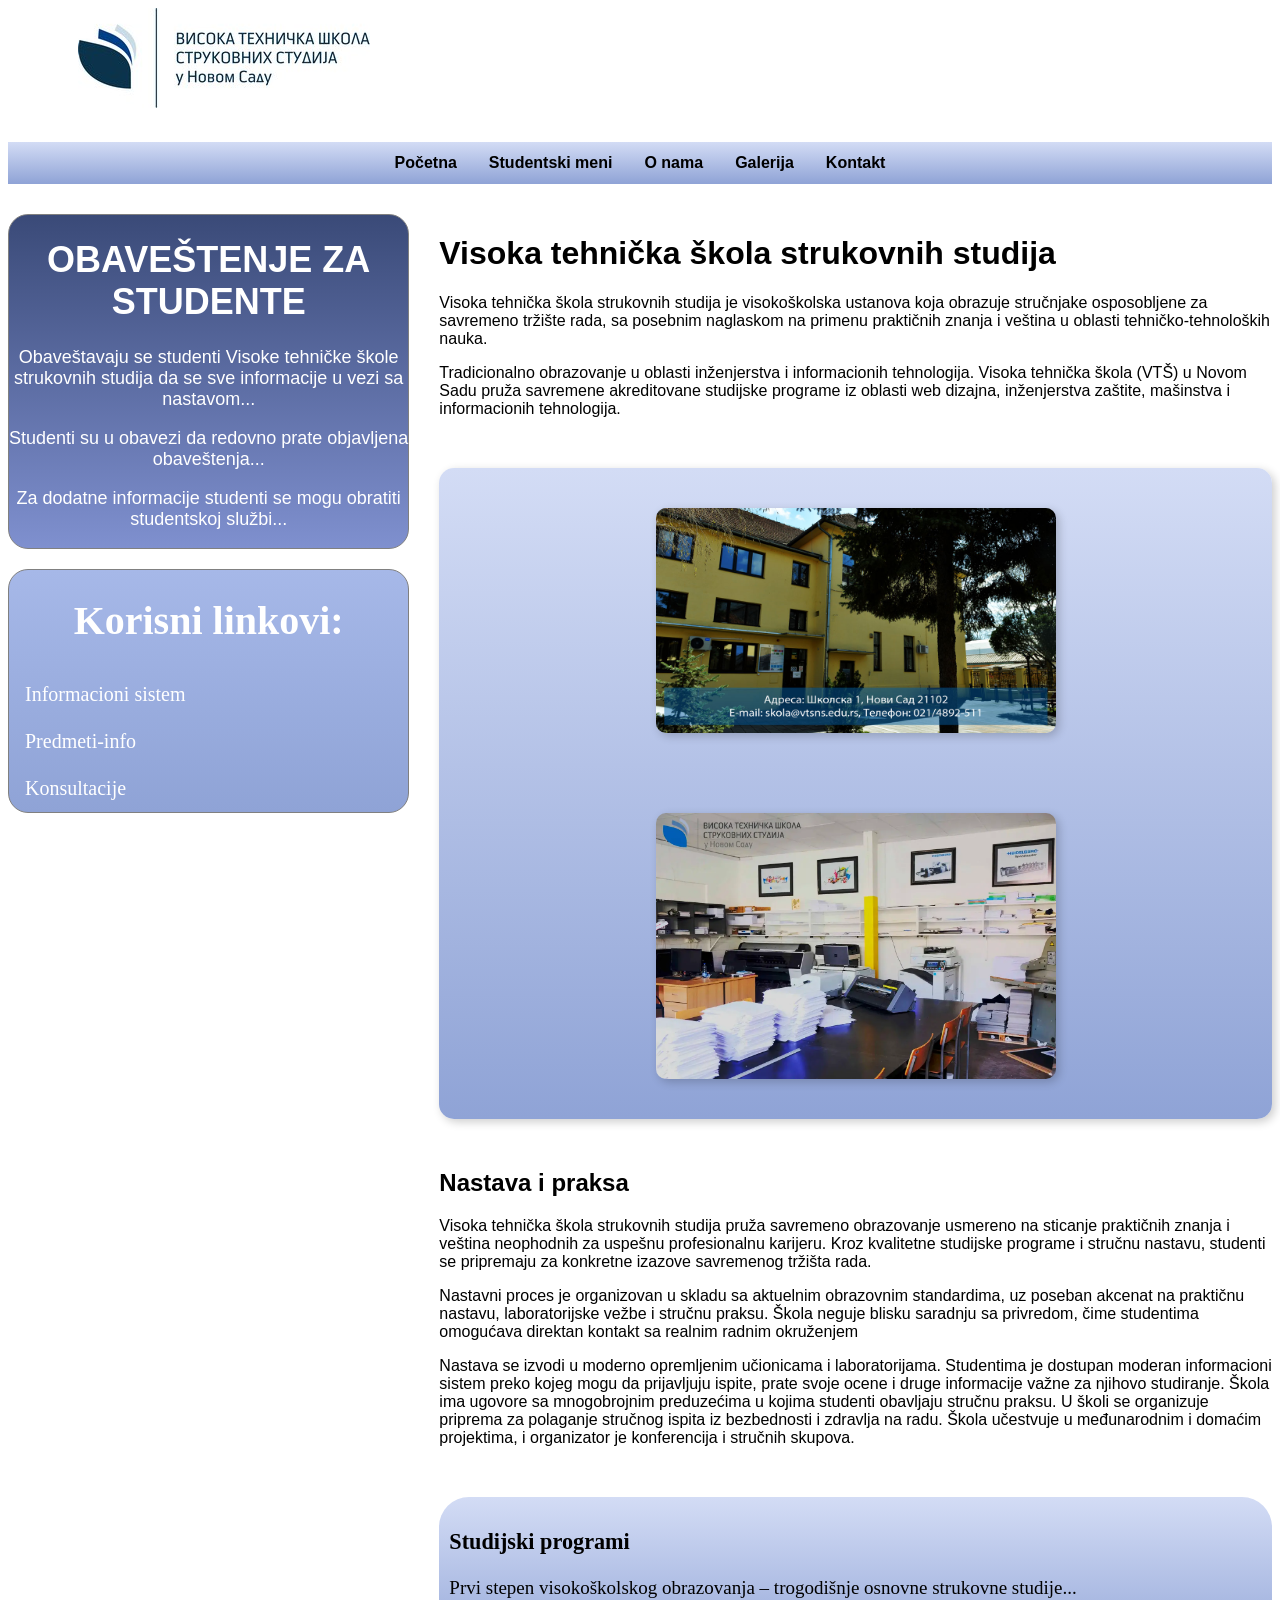
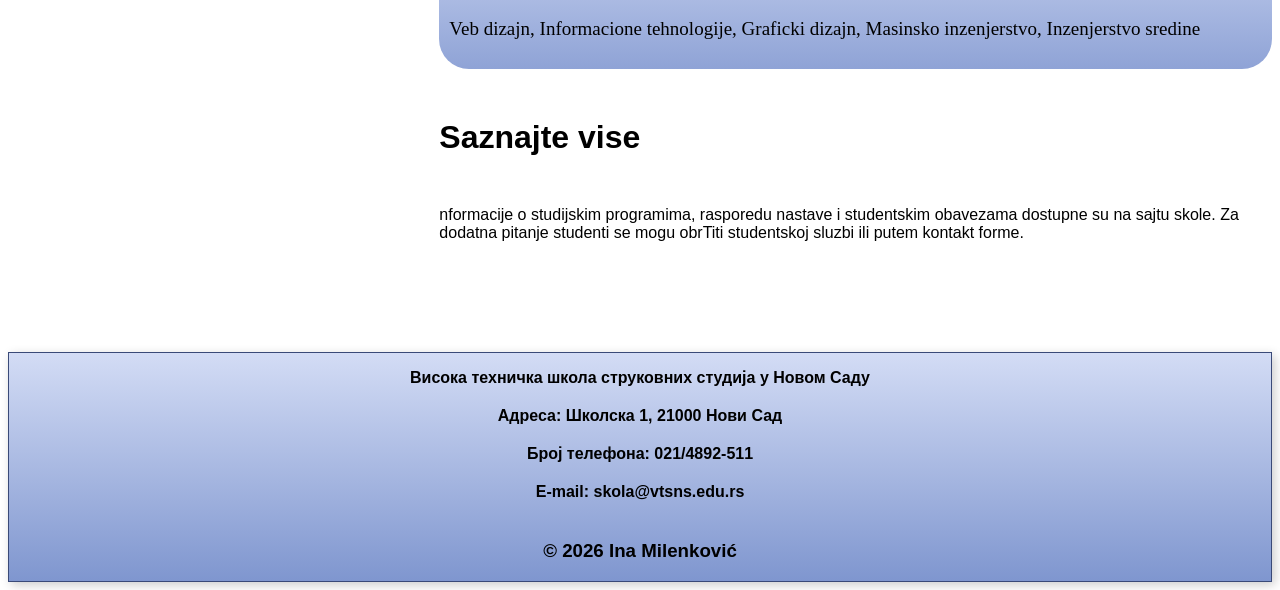
==== index.html @ 91d6d387 "Fix HTML formatting and structure" ====
<!DOCTYPE html>
<html lang="en">
<head>
    <meta charset="UTF-8">
    <meta name="viewport" content="width=device-width, initial-scale=1.0">

    <script async src="https://www.googletagmanager.com/gtm.js?id=GTM-PTNC9DDW"></script>
<script>
  window.dataLayer = window.dataLayer || [];
  function gtag(){dataLayer.push(arguments);}
  gtag('js', new Date());
</script>

    <meta name="author" content="Ina Milenković">
    
    <title>Visoka Tehnicka skola Novi sad</title>
    <meta name="description" content="Zvanična prezentacija Visoke tehničke škole strukovnih studija u Novom Sadu (VTŠ). Informacije o studijskim programima, upisu, rasporedu i vestima.">
    <meta name="keywords" content="Visoka tehnička škola Novi Sad, VTŠ, strukovne studije, web dizajn, informacione tehnologije, mašinstvo, elektrotehnika">
    
<meta property="og:url" content="https://inamilenkovic.github.io/InaMilenkovic-VD2026/" />
    <meta property="og:type" content="website" />
    <meta property="og:title" content="Visoka tehnička škola Novi Sad - Projekat" />
    <meta property="og:description" content="Zvanična prezentacija i projekat za Visoku tehničku školu strukovnih studija u Novom Sadu." />
    <meta property="og:image" content="https://inamilenkovic.github.io/InaMilenkovic-VD2026/images/og-slika.jpg" />


    <link rel="icon" type="image/x-icon" href="favicon.ico">
    <link rel="stylesheet" href="style.css">
</head>

<body>

<div class="container">
  <div class="header">
    <img src="logo.jpg" alt="VTSNS Logo">
  </div>
  
  <div class="menu">
    <nav class="meni">
      <a href="index.html">Početna</a>

      <div class="padajuci">
        <a href="#">Studentski meni</a>
        <div class="padajuciElementi">
          <a href="#">Student-info</a>
          <a href="#">Raspored nastave</a>
          <a href="#">Konsultacije</a>
        </div>
      </div>

      <a href="onama.html">O nama</a>
      <a href="galerija.html">Galerija</a>
      <a href="kontakt.html">Kontakt</a>
    </nav>

    <div class="padajucimobile">
      <img src="hammeni.png" class="ham" alt="Menu">
      <div class="padajuciElementi1">
        <a href="index.html">Početna</a>
        <a href="#">Studentski meni</a>
        <a href="onama.html">O nama</a>
        <a href="galerija.html">Galerija</a>
        <a href="kontakt.html">Kontakt</a>
      </div>
    </div>
  </div>

  <div class="sidebar">
    <div class="sidebar1">
      <div class="tekst2">
        <h1>OBAVEŠTENJE ZA STUDENTE</h1>
        <p>Obaveštavaju se studenti Visoke tehničke škole strukovnih studija da se sve informacije u vezi sa nastavom...</p>
        <p>Studenti su u obavezi da redovno prate objavljena obaveštenja...</p>
        <p>Za dodatne informacije studenti se mogu obratiti studentskoj službi...</p>
      </div>
    </div>

    <div class="sidebar2">
      <h1>Korisni linkovi:</h1>
      <a href="#">Informacioni sistem</a>
      <a href="#">Predmeti-info</a>
      <a href="#">Konsultacije</a>
    </div>
  </div>

  <div class="content">
    <div class="tekst">
      <h1>Visoka tehnička škola strukovnih studija</h1> 
        
      <p>Visoka tehnička škola strukovnih studija je visokoškolska ustanova koja obrazuje stručnjake osposobljene za savremeno tržište rada,
         sa posebnim naglaskom na primenu praktičnih znanja i veština u oblasti tehničko-tehnoloških nauka.</p>
      <p>Tradicionalno obrazovanje u oblasti inženjerstva i informacionih tehnologija. Visoka tehnička škola (VTŠ)</strong>
        u Novom Sadu pruža savremene akreditovane studijske programe iz oblasti web dizajna, inženjerstva zaštite, mašinstva i informacionih tehnologija.</p>
    </div>

      

   <div class="container2">
      <img src="Visoka_tehnicka_skola_3.jpg" class="slika" alt="Zgrada Visoke tehničke škole u Novom Sadu">
      <img src="grafima2022_vtsns.webp" class="slika1" alt="Grafima Event">
    </div>


    <div class="tekst3">
      <h2>Nastava i praksa</h2>
      <p>Visoka tehnička škola strukovnih studija pruža savremeno obrazovanje usmereno na sticanje praktičnih znanja i veština neophodnih za uspešnu profesionalnu karijeru. Kroz kvalitetne studijske programe i stručnu nastavu, studenti se pripremaju za konkretne izazove savremenog tržišta rada.</p>
      <p>Nastavni proces je organizovan u skladu sa aktuelnim obrazovnim standardima, uz poseban akcenat na praktičnu nastavu, laboratorijske vežbe i stručnu praksu. Škola neguje blisku saradnju sa privredom, čime studentima omogućava direktan kontakt sa realnim radnim okruženjem</p>
      <p>Nastava se izvodi u moderno opremljenim učionicama i laboratorijama. Studentima je dostupan moderan informacioni sistem preko kojeg mogu da prijavljuju ispite, prate svoje ocene i druge informacije važne za njihovo studiranje.
Škola ima ugovore sa mnogobrojnim preduzećima u kojima studenti obavljaju stručnu praksu. U školi se organizuje priprema za polaganje stručnog ispita iz bezbednosti i zdravlja na radu. Škola učestvuje u međunarodnim i domaćim projektima, i organizator je konferencija i stručnih skupova.</p>
    </div>

    <div class="kartica">
      <h3>Studijski programi</h3>
      <p>Prvi stepen visokoškolskog obrazovanja – trogodišnje osnovne strukovne studije...</p>
      <p>Veb dizajn, Informacione tehnologije, Graficki dizajn, Masinsko inzenjerstvo, Inzenjerstvo sredine</p>
    </div>

    <h1 class="tekst3">Saznajte vise</h1>
    <p class="tekst3">nformacije o studijskim programima, rasporedu nastave i studentskim obavezama dostupne su na sajtu skole. Za dodatna pitanje studenti se mogu obrTiti studentskoj sluzbi ili putem kontakt forme.</p>
  </div>

  <div class="footer">
    <p>Висока техничка школа струковних студија у Новом Саду</p>
    <p>Адреса: Школска 1, 21000 Нови Сад</p>
    <p>Број телефона: 021/4892-511</p>
    <p>E-mail: skola@vtsns.edu.rs</p> 
            <div class='social-icons'>
<div id="fb-root"></div>
<script>(function(d, s, id) {
var js, fjs = d.getElementsByTagName(s)[0];
if (d.getElementById(id)) return;
js = d.createElement(s); js.id = id;
js.src = "https://connect.facebook.net/en_US/sdk.js#xfbml=1&version=v3.0";
fjs.parentNode.insertBefore(js, fjs);
}(document, 'script', 'facebook-jssdk'));</script>
    <div class="fb-share-button"
data-href="https://inamilenkovic.github.io/InaMilenkovic-VD2026/"
        data-layout="button_count">

<span class="likebtn-wrapper"
      data-identifier="item_1">
</span>

<script async
src="https://w.likebtn.com/js/w/widget.js">
</script>
            </div>
      <h3> © 2026 Ina Milenković  </h3>

  </div>
</div>
 
</body>


</html>
---- style.css ----
* {
  box-sizing: border-box;
}

.container {
  display: grid;
  grid-template-columns: repeat(6, 1fr);
  grid-template-areas: 
  "header"
  "menu"
  "sidebar"
  "content"
  "footer" ;
  gap: 30px;


}

.header {
  grid-area: header;
  background-color: white;
}

.header img {
  margin-left: 70px;
}

.menu {
  grid-area: menu;
  background-image: linear-gradient(to bottom,  #d3dcf5 ,  #8fa3d6);
}


.sidebar {
  grid-area: sidebar;
  text-align: center;
  color: white;
  font-size: 18px;


}

.sidebar1 {
  background-image: linear-gradient(to bottom,#3a4a78, #7f90cf);
  margin-bottom: 20px;
  border-radius: 20px;
  border: 1px solid gray;
  
}

 .sidebar2 {
  background-image: linear-gradient(to bottom, #a6b8e8, #8fa3d6) ;
  border-radius: 20px;
  border: 1px solid gray;
  font-size: 20px;
  width: 100%;

 
 }

 .sidebar2 a {
  color: white;
  text-align: left;
  cursor: pointer;
 }


.content {
  grid-area: content;
  text-align: center;
}


.footer {
  grid-area: footer;
  background-image: linear-gradient(to bottom,  #d3dcf5 ,  #7f96cf);
  text-align: center;
  font-weight: bold;
  font-family: Arial, Helvetica, sans-serif;
  box-shadow: 3px 3px 10px  rgba(0, 0, 0, 0.2);
  border: 1px solid #3a4a78;

}

.footer p {
  text-align: center;
  margin-bottom: 20px;
}

.social-icons, .likebtn-wrapper {
   display: flex;
   justify-content: center;
}

.social-icons > span, 
.social-icons > div {
    display: inline-block !important;
    text-align: center !important;
}


.footer:last-child {
  text-align: center;
}

@media (max-width: 600px) {
  .header {
    grid-area: 1 / span 6;
  }
  .menu {
    grid-area: 2 / span 6;
  }
   .sidebar {
    grid-area: 3 / span 6;
  }
  .content {
    grid-area: 4 / span 6;
  }
  .footer {
    grid-area: 5 / span 6 ;
  }

}


@media (min-width: 600px) {
    .header {
    grid-area: 1 / span 6;
  }
  .menu {
    grid-area: 2 / span 1;
  }
   .sidebar {
    grid-area: 3 / span 4;
  }
  .content {
    grid-area: 3 / span 6;
  }
  .footer {
    grid-area: 5 / span 6 ;
  }
}

@media (min-width: 1024px) {
    .header {
    grid-area: 1 / span 6;
  }
  .menu {
    grid-area: 2 / span 6;
  }
   .sidebar {
    grid-area: 3 / span 2;
  }
  .content {
    grid-area: 3 / span 4;
  }
  .footer {
    grid-area: 5 / span 6 ;
  }
}

.ham {
  width: 70px;
}

.tekst {
  font-family: Arial, Helvetica, sans-serif;
  text-align: left;
  animation: animacija 1s ease;
  animation-duration: 3s;
}

@keyframes animacija {
  from {opacity: 0;}
  to   {opacity: 1;}
}

.tekst2 {
  font-family: Arial, Helvetica, sans-serif;
}

.tekst3 {
  font-family: Arial, Helvetica, sans-serif;
  margin-top: 50px;
  text-align: left;
  margin-bottom: 50px;
}

.container2 {
  border-radius: 15px;
  box-shadow: 3px 3px 10px  rgba(0, 0, 0, 0.2);
  background-image: linear-gradient(to bottom,  #d3dcf5 ,  #8fa3d6);
  margin-top: 50px;
  display: flex; 
  flex-wrap: wrap; 
  justify-content: center;
}

.slika {
  border-radius: 10px;
  box-shadow: 3px 3px 10px  rgba(0, 0, 0, 0.2);
  object-fit: cover;
  margin: 40px;
  width: 100%;   
  max-width: 400px;
  height: auto;
}

.slika1 {
  border-radius: 10px;
  box-shadow: 3px 3px 10px  rgba(0, 0, 0, 0.2);
  width: 100%; 
  max-width: 400px;
  height: auto;
  object-fit: cover;
  margin: 40px ;
}

a {
  text-decoration: none;
  color: black;
  padding: 12px 16px;
  display: block;
}

nav {
  display: none;
}

.padajucimobile {
  position: relative;
  display: inline-block;
}

.padajuciElementi1 {
  display: none;
  position: absolute;
  background-color: white;
  z-index: 1;
  min-width: 180px;
  font-family: Arial, Helvetica, sans-serif;
  font-weight: bold;
  box-shadow: 0 8 10px 0 rgba(0, 0, 0, 0.2);
}

.padajuciElementi1 a:hover {
  background-color:  #7f90cf;
}

.padajucimobile:hover .padajuciElementi1 {
  display: block;
}



@media (min-width: 600px) {

  .meni {
    display: flex;
    justify-content: center;
    cursor: pointer;
  }


  .ham {
    display: none;
  }

  nav {
    display: block;
  }

  .meni a {
    font-weight: bold;
    display: inline;
    font-family: Arial, Helvetica, sans-serif;
}

  .padajucimobile {
    display: none;
  }

  .padajuci {
    position: relative;
    display: inline-block;
  }

  .padajuci a {
    display: inline-block;
    font-family: Arial, Helvetica, sans-serif;
    font-weight: bold;
  }

  .padajuciElementi {
    position: absolute;
    background-color: white;
    z-index: 1;
    font-family: Arial, Helvetica, sans-serif;
     box-shadow: 0 8 10px 0 rgba(0, 0, 0, 0.2);
     display: none;
  }

  .padajuciElementi a:hover {
    color: #7f90cf;
  }

  .padajuci:hover .padajuciElementi {
    display: block;
  }

}

.kartica {
  background-image: linear-gradient(to bottom,  #d3dcf5 ,  #8fa3d6);
  padding: 10px;
  margin-top: 10px;
  border-radius: 30px;
  font-size: 19px;
  text-align: left;
}

.kartica h1:first-child {
text-align: center;
}

.kartica:hover {
  background-color: #d3dcf5;
   box-shadow: 3px 3px 10px  rgba(0, 0, 0, 0.2);
}


.slika4 {
  max-width: 100%;
  height: auto;
}

form {
  font-family: Arial, Helvetica, sans-serif;
  text-align: left;
}

input {
   width: 60%;
  height: 35px;
  border: 2px solid black;
  border-radius: 4px;
}

select {
   width: 60%;
  height: 35px;
  border: 2px solid black;
}

textarea {
   width: 60%;
  height: 150px;
  border: 2px solid black;
  resize: none;
}

.submit {
  background-color: #3a4a78;
  color: white;
  width: 120px;
  height: 50px;
  margin-left: 235px;
  animation-name: mojaAnimacija;
}

.submit:hover {
  background-color:  #a3add1;
  
}

.social-icons {
  display: flex;
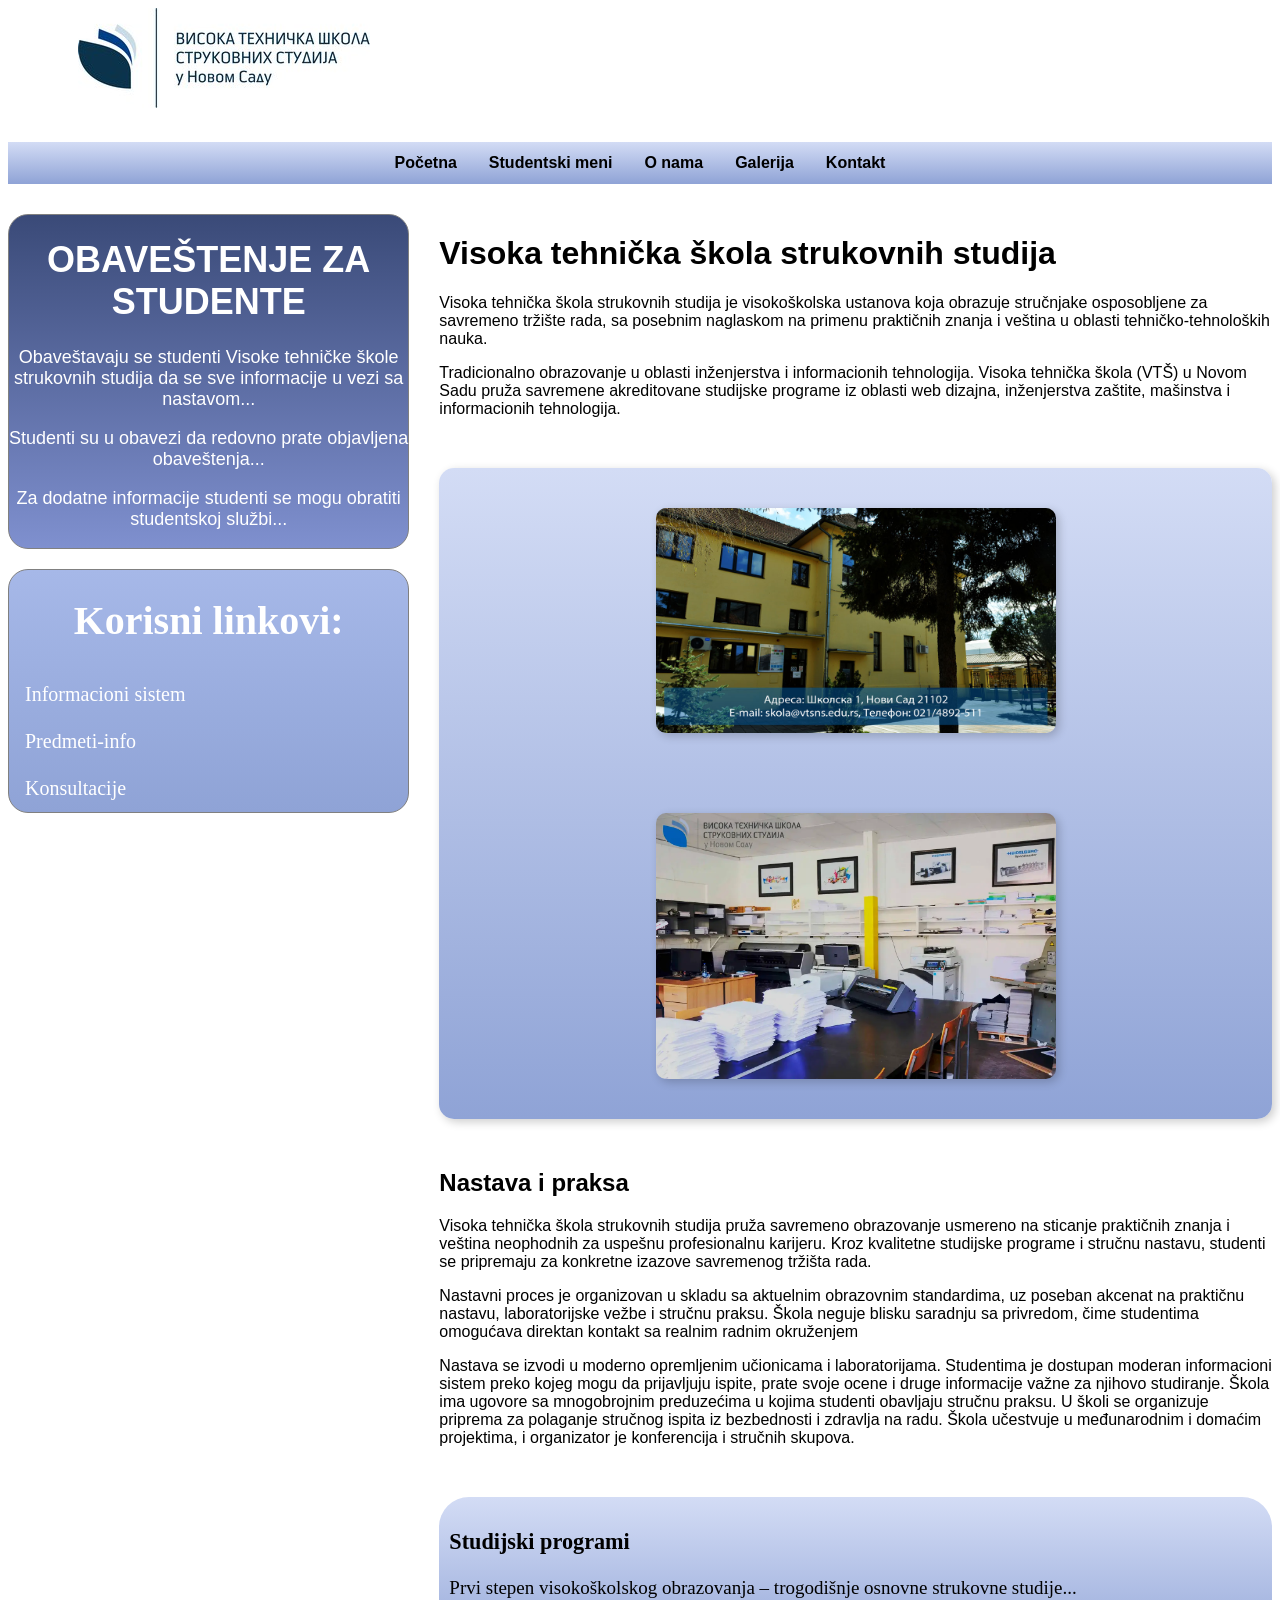
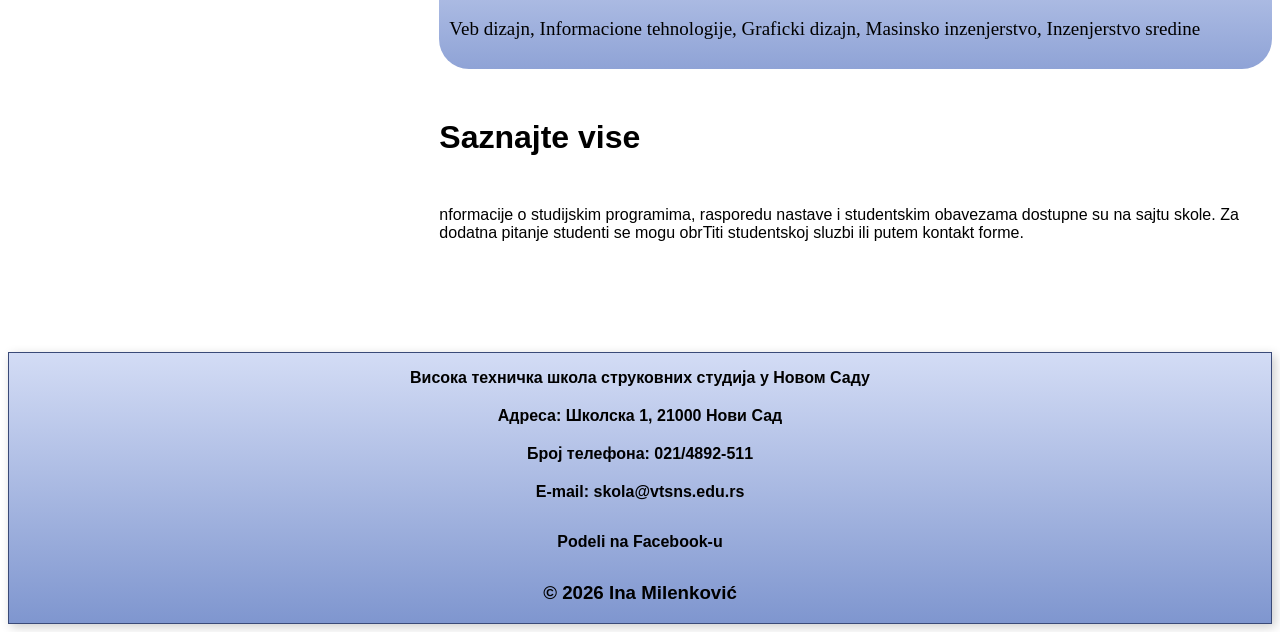
==== commit 4cf25fad: "Fix HTML structure and clean up formatting" ====
--- a/index.html
+++ b/index.html
@@ -125,17 +125,12 @@
     <p>Број телефона: 021/4892-511</p>
     <p>E-mail: skola@vtsns.edu.rs</p> 
             <div class='social-icons'>
-<div id="fb-root"></div>
-<script>(function(d, s, id) {
-var js, fjs = d.getElementsByTagName(s)[0];
-if (d.getElementById(id)) return;
-js = d.createElement(s); js.id = id;
-js.src = "https://connect.facebook.net/en_US/sdk.js#xfbml=1&version=v3.0";
-fjs.parentNode.insertBefore(js, fjs);
-}(document, 'script', 'facebook-jssdk'));</script>
-    <div class="fb-share-button"
-data-href="https://inamilenkovic.github.io/InaMilenkovic-VD2026/"
-        data-layout="button_count">
+<a
+  href="https://www.facebook.com/sharer/sharer.php?u=https%3A%2F%2Finamilenkovic.github.io%2FInaMilenkovic-VD2026%2F"
+  target="_blank"
+  rel="noopener noreferrer">
+  Podeli na Facebook-u
+</a>
 
 <span class="likebtn-wrapper"
       data-identifier="item_1">
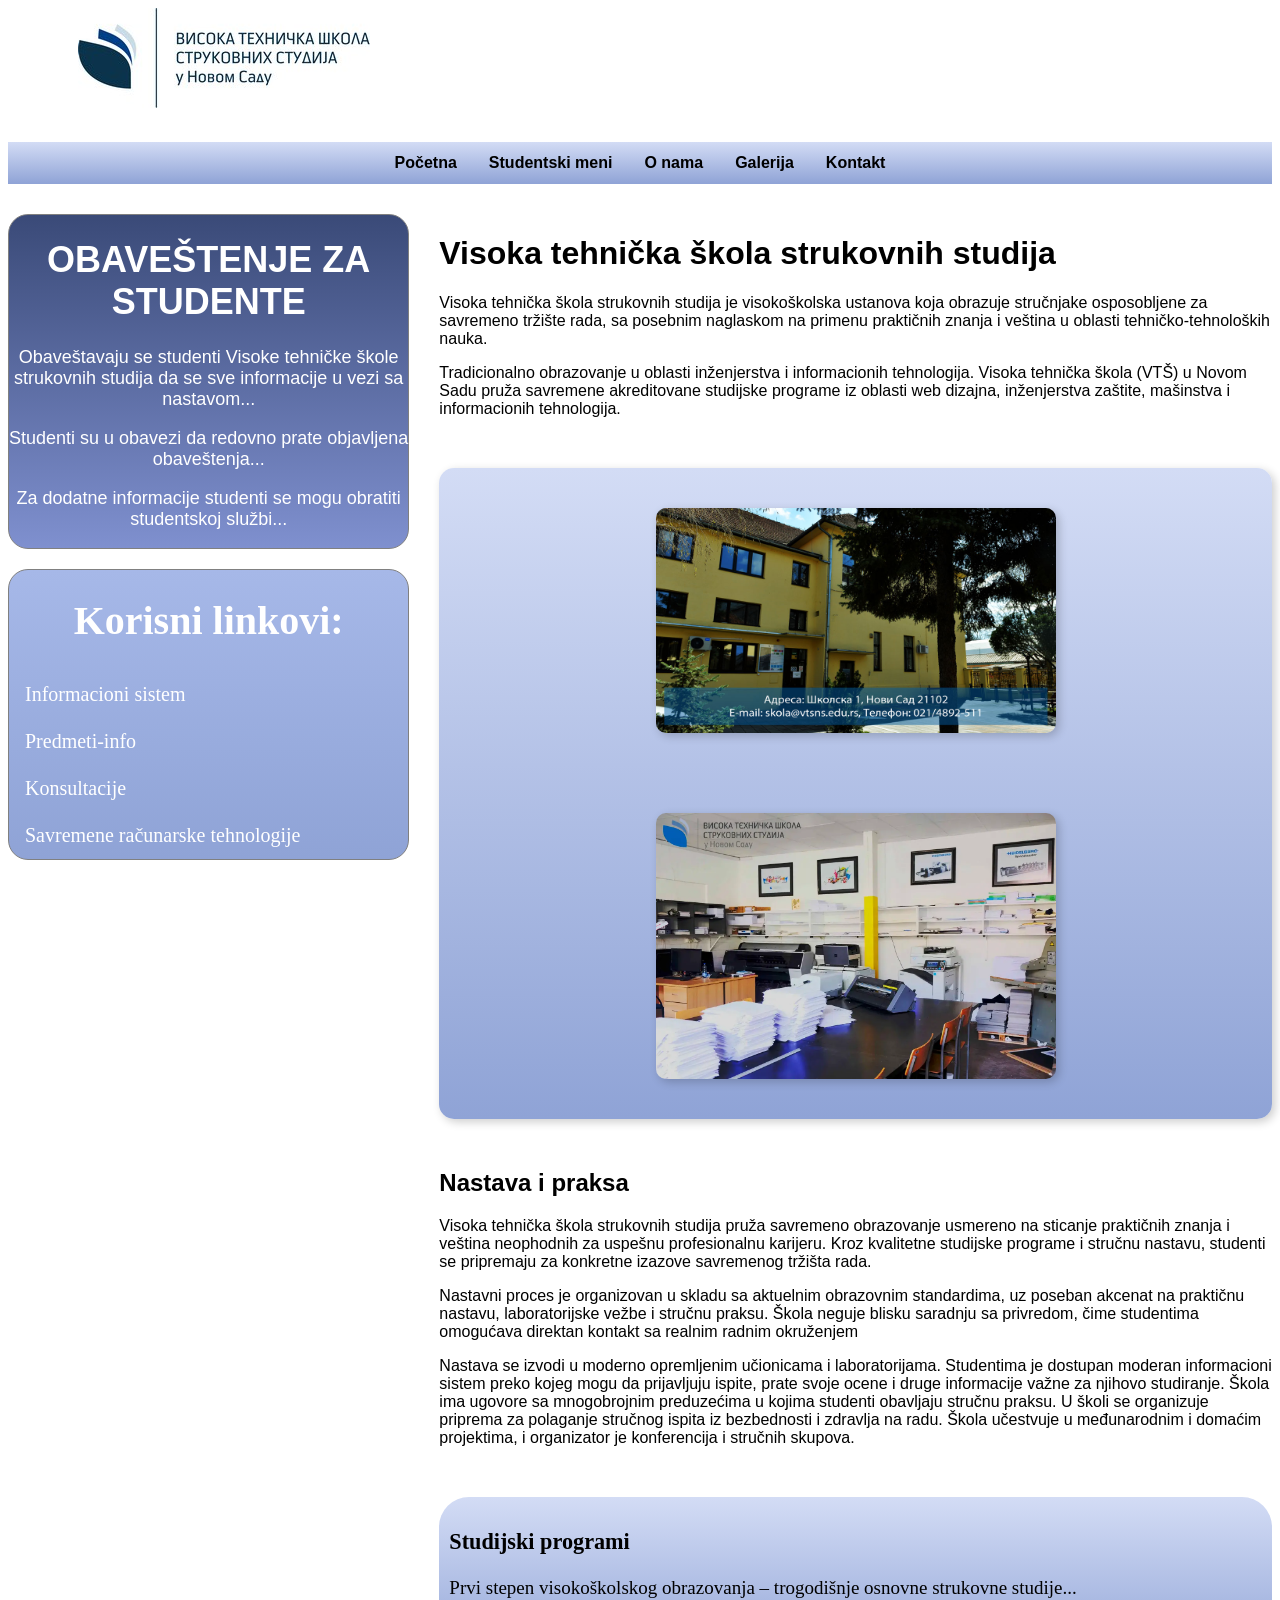
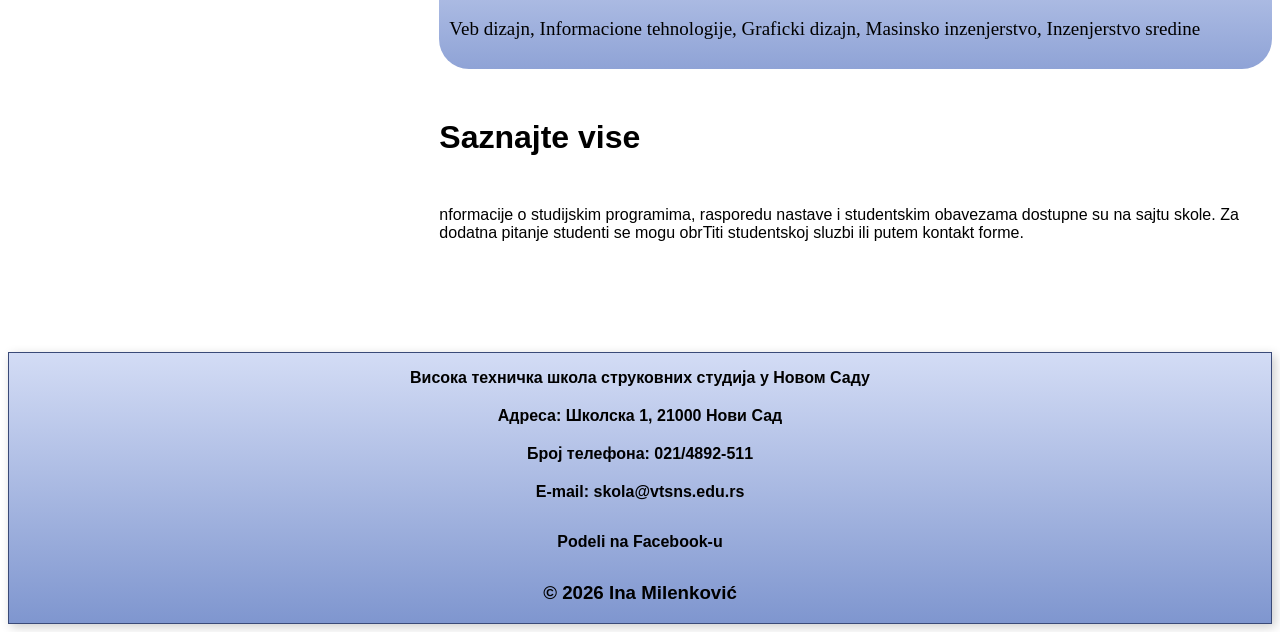
==== commit 849bfd68: "Fix HTML formatting and structure" ====
--- a/index.html
+++ b/index.html
@@ -19,9 +19,9 @@
     
 <meta property="og:url" content="https://inamilenkovic.github.io/InaMilenkovic-VD2026/" />
     <meta property="og:type" content="website" />
-    <meta property="og:title" content="Visoka tehnička škola Novi Sad - Projekat" />
-    <meta property="og:description" content="Zvanična prezentacija i projekat za Visoku tehničku školu strukovnih studija u Novom Sadu." />
-    <meta property="og:image" content="https://inamilenkovic.github.io/InaMilenkovic-VD2026/images/og-slika.jpg" />
+    <meta property="og:title" content="Visoka tehnička škola Novi Sad" />
+    <meta property="og:description" content="Sajt za Visoku tehničku školu strukovnih studija u Novom Sadu." />
+    <meta property="og:image" content="https://inamilenkovic.github.io/InaMilenkovic-VD2026/Visoka_tehnicka_skola_3.jpg" />
 
 
     <link rel="icon" type="image/x-icon" href="favicon.ico">
@@ -80,6 +80,7 @@
       <a href="#">Informacioni sistem</a>
       <a href="#">Predmeti-info</a>
       <a href="#">Konsultacije</a>
+      <a href="smerovi.html">Savremene računarske tehnologije</a>
     </div>
   </div>
 
@@ -96,7 +97,7 @@
       
 
    <div class="container2">
-      <img src="Visoka_tehnicka_skola_3.jpg" class="slika" alt="Zgrada Visoke tehničke škole u Novom Sadu">
+      <img src="Visoka_tehnicka_skola_3.jpg" class="slika" alt="Visoka tehnička škola strukovnih studija u Novom Sadu">
       <img src="grafima2022_vtsns.webp" class="slika1" alt="Grafima Event">
     </div>
 
